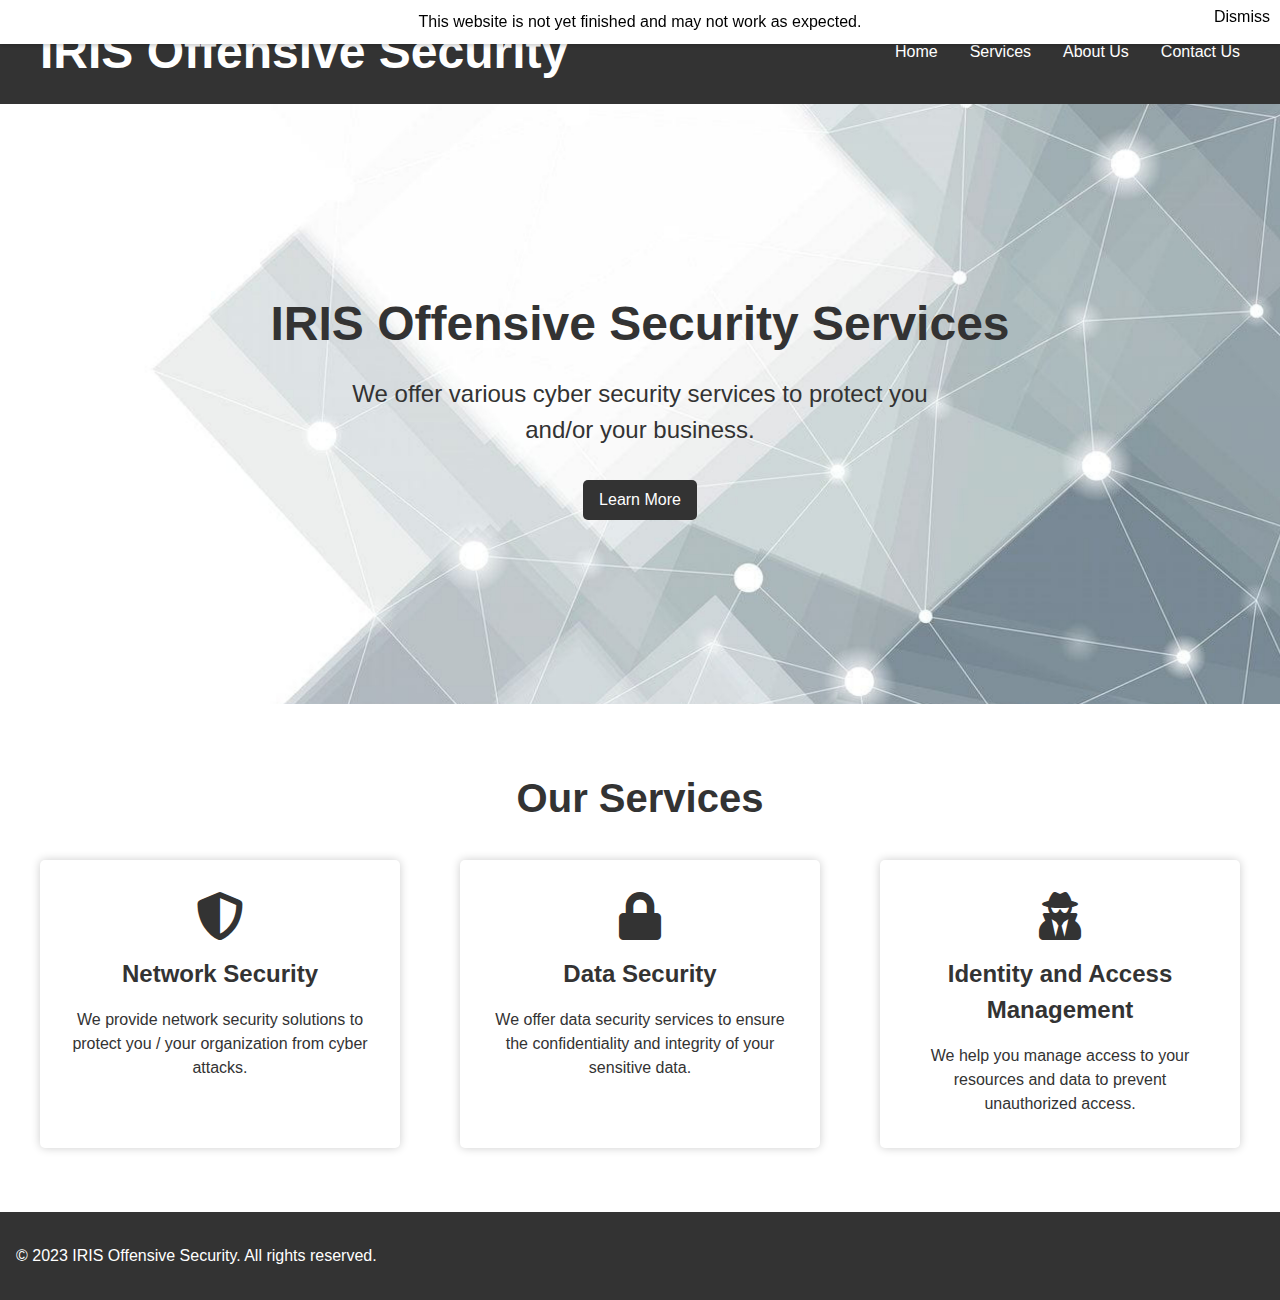
==== index.html @ 812df192 "Update index.html" ====
<!DOCTYPE html>
<html>
<head>
	<title>IRIS Offensive Security</title>
	<meta charset="UTF-8">
	<meta name="viewport" content="width=device-width, initial-scale=1.0">
	<link rel="stylesheet" href="https://cdnjs.cloudflare.com/ajax/libs/font-awesome/5.15.3/css/all.min.css">
	<link rel="stylesheet" href="style.css">
</head>
<body>
	<header>
		<nav>
			<div class="logo">
				<h1>IRIS Offensive Security</h1>
			</div>
			<ul class="nav-links">
				<li><a href="#">Home</a></li>
				<li><a href="#">Services</a></li>
				<li><a href="#">About Us</a></li>
				<li><a href="https://www.instagram.com/irisoffsec.eu">Contact Us</a></li>
			</ul>
		</nav>
	</header>
	<main>
		<section class="hero">
			<h1>IRIS Offensive Security Services</h1>
			<p>We offer various cyber security services to protect you and/or your business.</p>
			<a href="#" class="btn">Learn More</a>
		</section>
		<section class="services">
			<h2>Our Services</h2>
			<div class="service-container">
				<div class="service">
					<i class="fas fa-shield-alt"></i>
					<h3>Network Security</h3>
					<p>We provide network security solutions to protect you / your organization from cyber attacks.</p>
				</div>
				<div class="service">
					<i class="fas fa-lock"></i>
					<h3>Data Security</h3>
					<p>We offer data security services to ensure the confidentiality and integrity of your sensitive data.</p>
				</div>
				<div class="service">
					<i class="fas fa-user-secret"></i>
					<h3>Identity and Access Management</h3>
					<p>We help you manage access to your resources and data to prevent unauthorized access.</p>
				</div>
			</div>
		</section>
	</main>
	<footer>
		<p>&copy; 2023 IRIS Offensive Security. All rights reserved.</p>
	</footer>
	<!-- Google tag (gtag.js) -->
<script async src="https://www.googletagmanager.com/gtag/js?id=G-DT2VE8M8YC"></script>
<script>
  window.dataLayer = window.dataLayer || [];
  function gtag(){dataLayer.push(arguments);}
  gtag('js', new Date());

  gtag('config', 'G-DT2VE8M8YC');
</script>
	<!--Start of Tawk.to Script-->
<script type="text/javascript">
var Tawk_API=Tawk_API||{}, Tawk_LoadStart=new Date();
(function(){
var s1=document.createElement("script"),s0=document.getElementsByTagName("script")[0];
s1.async=true;
s1.src='https://embed.tawk.to/649194a6cc26a871b023a2f6/1h3capakh';
s1.charset='UTF-8';
s1.setAttribute('crossorigin','*');
s0.parentNode.insertBefore(s1,s0);
})();
</script>
<!--End of Tawk.to Script-->
	<script>
  function dismissAlert() {
    var alert = document.getElementById('alert');
    alert.style.display = 'none';
  }
  
  // Create the alert element
  var alertElement = document.createElement('div');
  alertElement.id = 'alert';
  alertElement.className = 'alert';
  
  // Customize the alert message
  alertElement.textContent = "This website is not yet finished and may not work as expected.";
  
  // Create the dismiss button
  var dismissButton = document.createElement('span');
  dismissButton.className = 'alert-dismiss';
  dismissButton.textContent = 'Dismiss';
  dismissButton.addEventListener('click', dismissAlert);
  
  // Add the dismiss button to the alert
  alertElement.appendChild(dismissButton);
  
  // Append the alert to the document body
  document.body.appendChild(alertElement);
</script>
</body>
</html>
---- style.css ----
/* Reset styles */
* {
    margin: 0;
    padding: 0;
    box-sizing: border-box;
}

/* Global styles */
body {
    font-family: 'Segoe UI', sans-serif;
    font-size: 16px;
    line-height: 1.5;
    color: #333;
}

a {
    text-decoration: none;
    color: #333;
}

ul {
    list-style: none;
}

/* Header styles */
header {
    background-color: #333;
    color: #fff;
    padding: 1rem;
}

nav {
    display: flex;
    justify-content: space-between;
    align-items: center;
    max-width: 1200px;
    margin: 0 auto;
}
.alert {
      position: fixed;
      top: 0;
      left: 0;
      width: 100%;
      background-color: #ffffff;
      color: #000000;
      padding: 10px;
      text-align: center;
      box-shadow: 0 2px 4px rgba(0, 0, 0, 0.2);
      z-index: 9999;
    }
    
.alert-dismiss {
      position: absolute;
      top: 5px;
      right: 10px;
      cursor: pointer;
    }

.logo {
    font-size: 1.5rem;
    font-weight: bold;
}

nav ul {
    display: flex;
}

nav li {
    margin-left: 2rem;
}

nav a {
    color: #fff;
}

.burger {
    display: none;
    cursor: pointer;
}

.burger div {
    width: 25px;
    height: 3px;
    background-color: #fff;
    margin: 5px;
    transition: all 0.3s ease;
}

/* Hero section styles */
.hero {
    background-image: url('https://irisoffensivesecurity.github.io/bg.jpg');
    background-size: cover;
    background-position: center;
    height: 600px;
    display: flex;
    flex-direction: column;
    justify-content: center;
    align-items: center;
}

.hero h1 {
    font-size: 3rem;
    margin-bottom: 1rem;
}

.hero p {
    font-size: 1.5rem;
    margin-bottom: 2rem;
    max-width: 600px;
    text-align: center;
}

.btn {
    display: inline-block;
    background-color: #333;
    color: #fff;
    padding: 0.5rem 1rem;
    border-radius: 5px;
    transition: all 0.3s ease;
}

.btn:hover {
    background-color: #fff;
    color: #333;
}

/* Services section styles */
.services {
    max-width: 1200px;
    margin: 4rem auto;
    text-align: center;
}

.services h2 {
    font-size: 2.5rem;
    margin-bottom: 2rem;
}

.service-container {
    display: flex;
    justify-content: space-between;
    margin-top: 2rem;
}

.service {
    flex-basis: 30%;
    padding: 2rem;
    border-radius: 5px;
    box-shadow: 0 0 10px rgba(0, 0, 0, 0.2);
    transition: all 0.3s ease;
}

.service:hover {
    box-shadow: 0 0 20px rgba(0, 0, 0, 0.4);
}

.service i {
    font-size: 3rem;
    margin-bottom: 1rem;
}

.service h3 {
    font-size: 1.5rem;
    margin-bottom: 1rem;
}

.service p {
    font-size: 1rem;
}

/* News section styles */
.news {
    background-color: #f2f2f2;
    max-width: 1200px;
    margin: 4rem auto;
    padding: 2rem;
    text-align: center;
}
.news h2 {
    font-size: 2..5rem;
margin-bottom: 2rem;
}

.news-cards {
display: flex;
justify-content: space-between;
flex-wrap: wrap;
margin-top: 2rem;
}

.news-card {
flex-basis: 30%;
margin-bottom: 2rem;
border-radius: 5px;
box-shadow: 0 0 10px rgba(0, 0, 0, 0.2);
transition: all 0.3s ease;
}

.news-card:hover {
box-shadow: 0 0 20px rgba(0, 0, 0, 0.4);
}

.news-card img {
width: 100%;
height: 200px;
object-fit: cover;
border-top-left-radius: 5px;
border-top-right-radius: 5px;
}

.news-card h3 {
font-size: 1.5rem;
margin: 1rem;
}

.news-card p {
font-size: 1rem;
margin: 1rem;
}

/* Footer styles */
footer {
background-color: #333;
color: #fff;
padding: 2rem 1rem;
}

.footer-container {
display: flex;
justify-content: space-between;
align-items: center;
max-width: 1200px;
margin: 0 auto;
}

.footer-logo {
font-size: 1.5rem;
font-weight: bold;
}

.footer-social {
display: flex;
}

.footer-social li {
margin-left: 1rem;
}

.footer-social li a {
color: #fff;
}

/* Responsive styles */
@media screen and (max-width: 768px) {
nav ul {
display: none;
flex-direction: column;
align-items: center;
position: absolute;
top: 5rem;
left: 0;
width: 100%;
background-color: #333;
padding: 1rem;
}
nav li {
    margin: 1rem 0;
}

.burger {
    display: block;
}

.news-card {
    flex-basis: 100%;
}
	}
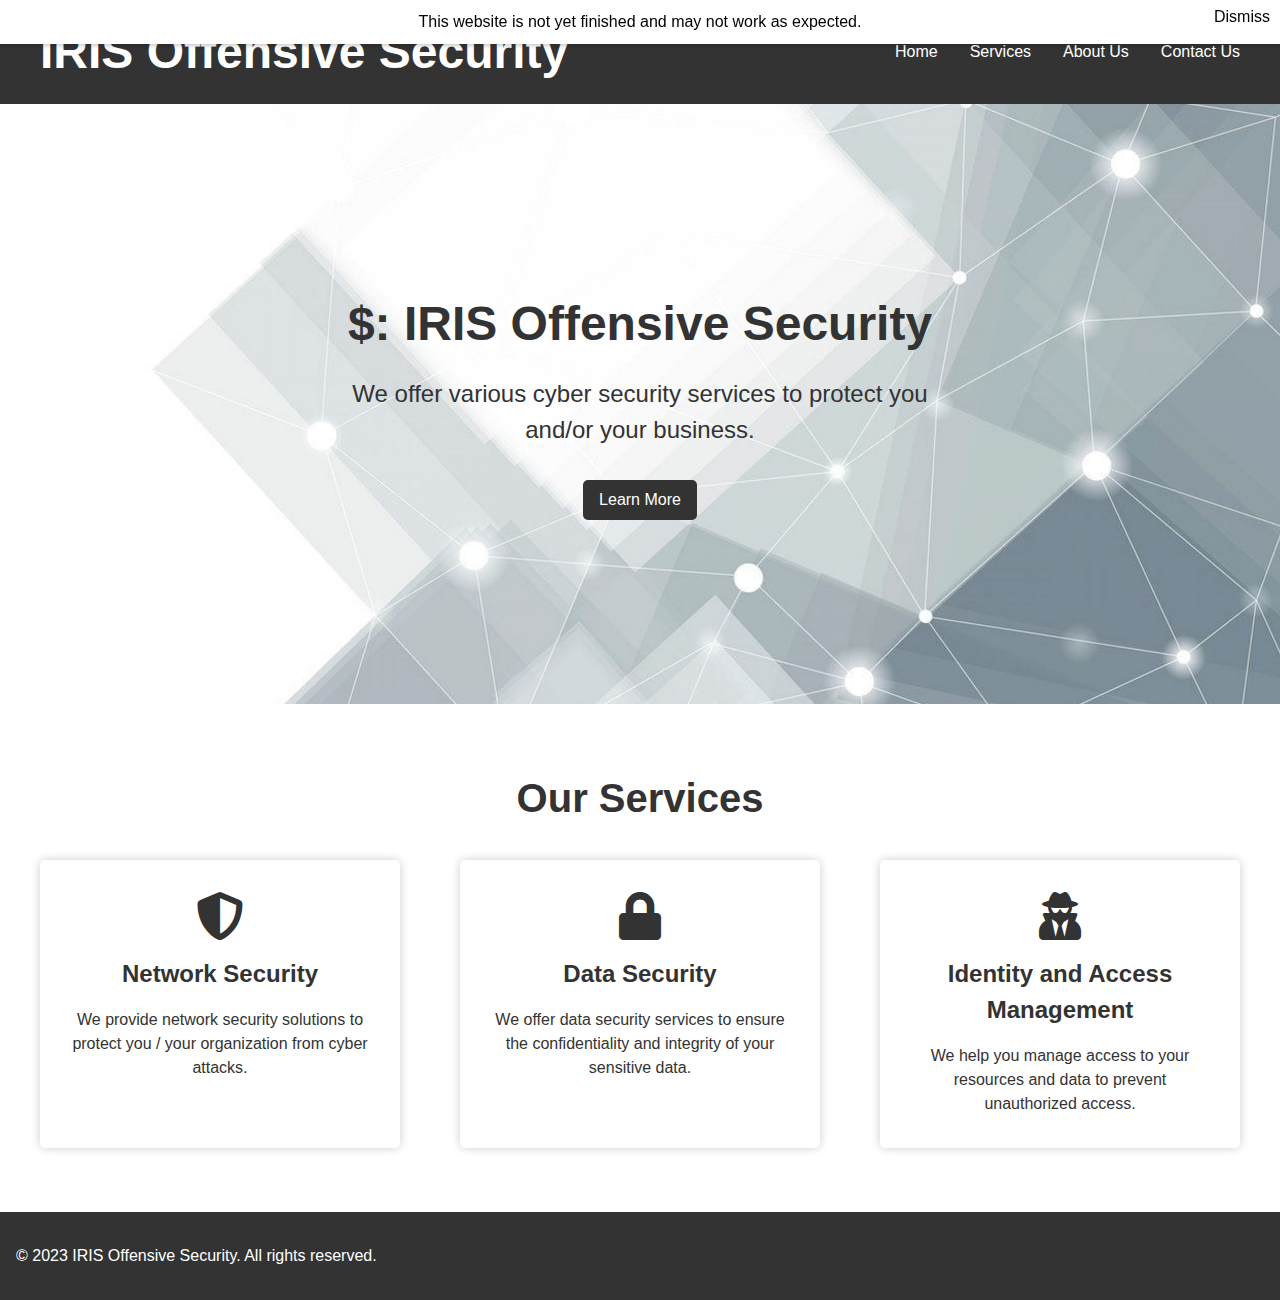
==== commit c5dc6244: "Update index.html" ====
--- a/index.html
+++ b/index.html
@@ -23,7 +23,7 @@
 	</header>
 	<main>
 		<section class="hero">
-			<h1>IRIS Offensive Security Services</h1>
+			<h1>$: IRIS Offensive Security</h1>
 			<p>We offer various cyber security services to protect you and/or your business.</p>
 			<a href="#" class="btn">Learn More</a>
 		</section>
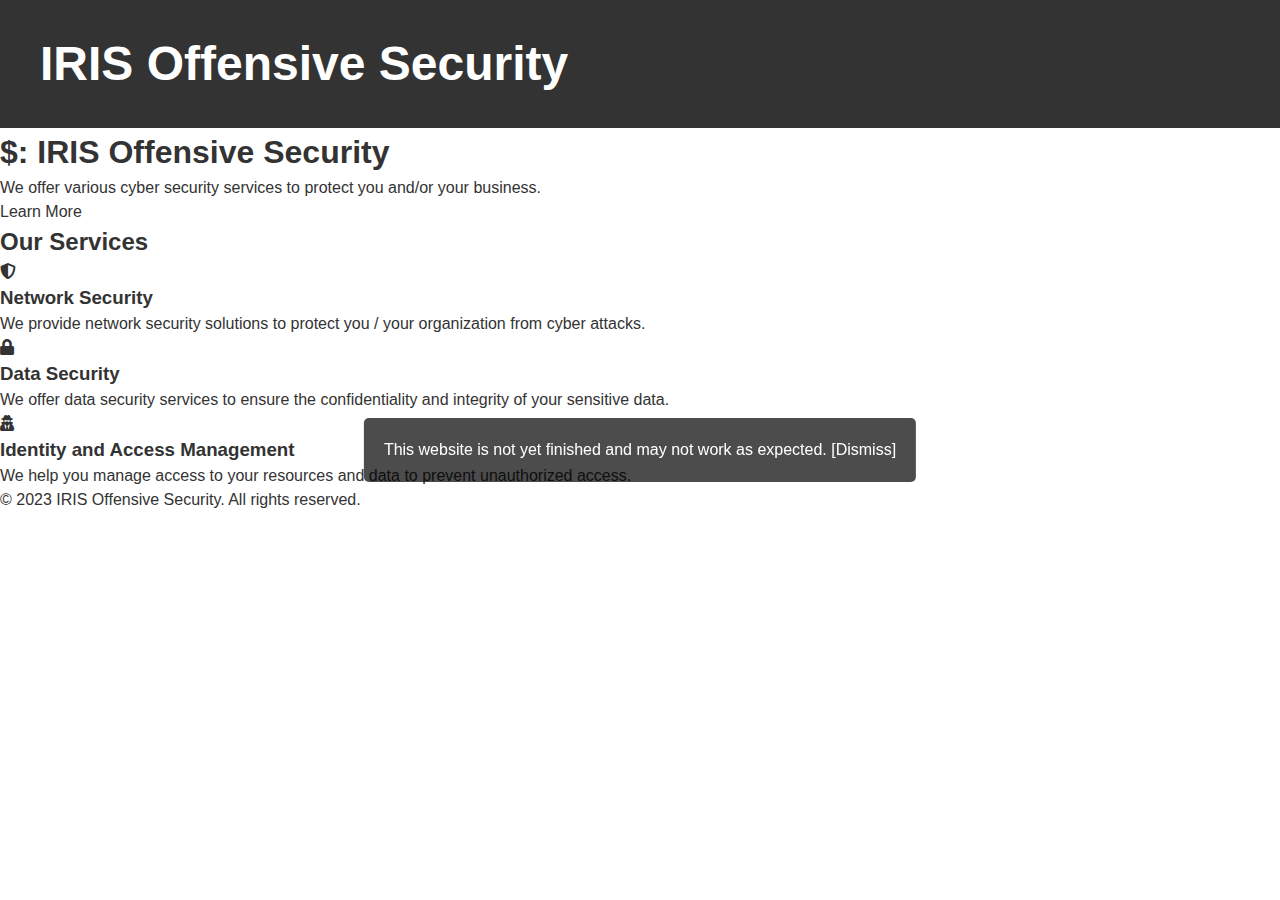
==== commit 7ce6be02: "Update index.html" ====
--- a/index.html
+++ b/index.html
@@ -85,12 +85,12 @@
   alertElement.className = 'alert';
   
   // Customize the alert message
-  alertElement.textContent = "This website is not yet finished and may not work as expected.";
+  alertElement.textContent = "  This website is not yet finished and may not work as expected.  ";
   
   // Create the dismiss button
   var dismissButton = document.createElement('span');
   dismissButton.className = 'alert-dismiss';
-  dismissButton.textContent = 'Dismiss';
+  dismissButton.textContent = ' [Dismiss] ';
   dismissButton.addEventListener('click', dismissAlert);
   
   // Add the dismiss button to the alert
--- a/style.css
+++ b/style.css
@@ -1,4 +1,3 @@
-/* Reset styles */
 * {
     margin: 0;
     padding: 0;
@@ -36,30 +35,22 @@
     max-width: 1200px;
     margin: 0 auto;
 }
-.alert {
-      position: fixed;
-      top: 0;
-      left: 0;
-      width: 100%;
-      background-color: #ffffff;
-      color: #000000;
-      padding: 10px;
-      text-align: center;
-      box-shadow: 0 2px 4px rgba(0, 0, 0, 0.2);
-      z-index: 9999;
-    }
-    
-.alert-dismiss {
-      position: absolute;
-      top: 5px;
-      right: 10px;
-      cursor: pointer;
-    }
 
 .logo {
     font-size: 1.5rem;
     font-weight: bold;
 }
+ .alert {
+      padding: 20px;
+      background-color: rgba(0, 0, 0, 0.7);
+      color: #fff;
+      border-radius: 5px;
+      position: fixed;
+      top: 50%;
+      left: 50%;
+      transform: translate(-50%, -50%);
+      z-index: 9999;
+      text-align: center;
 
 nav ul {
     display: flex;
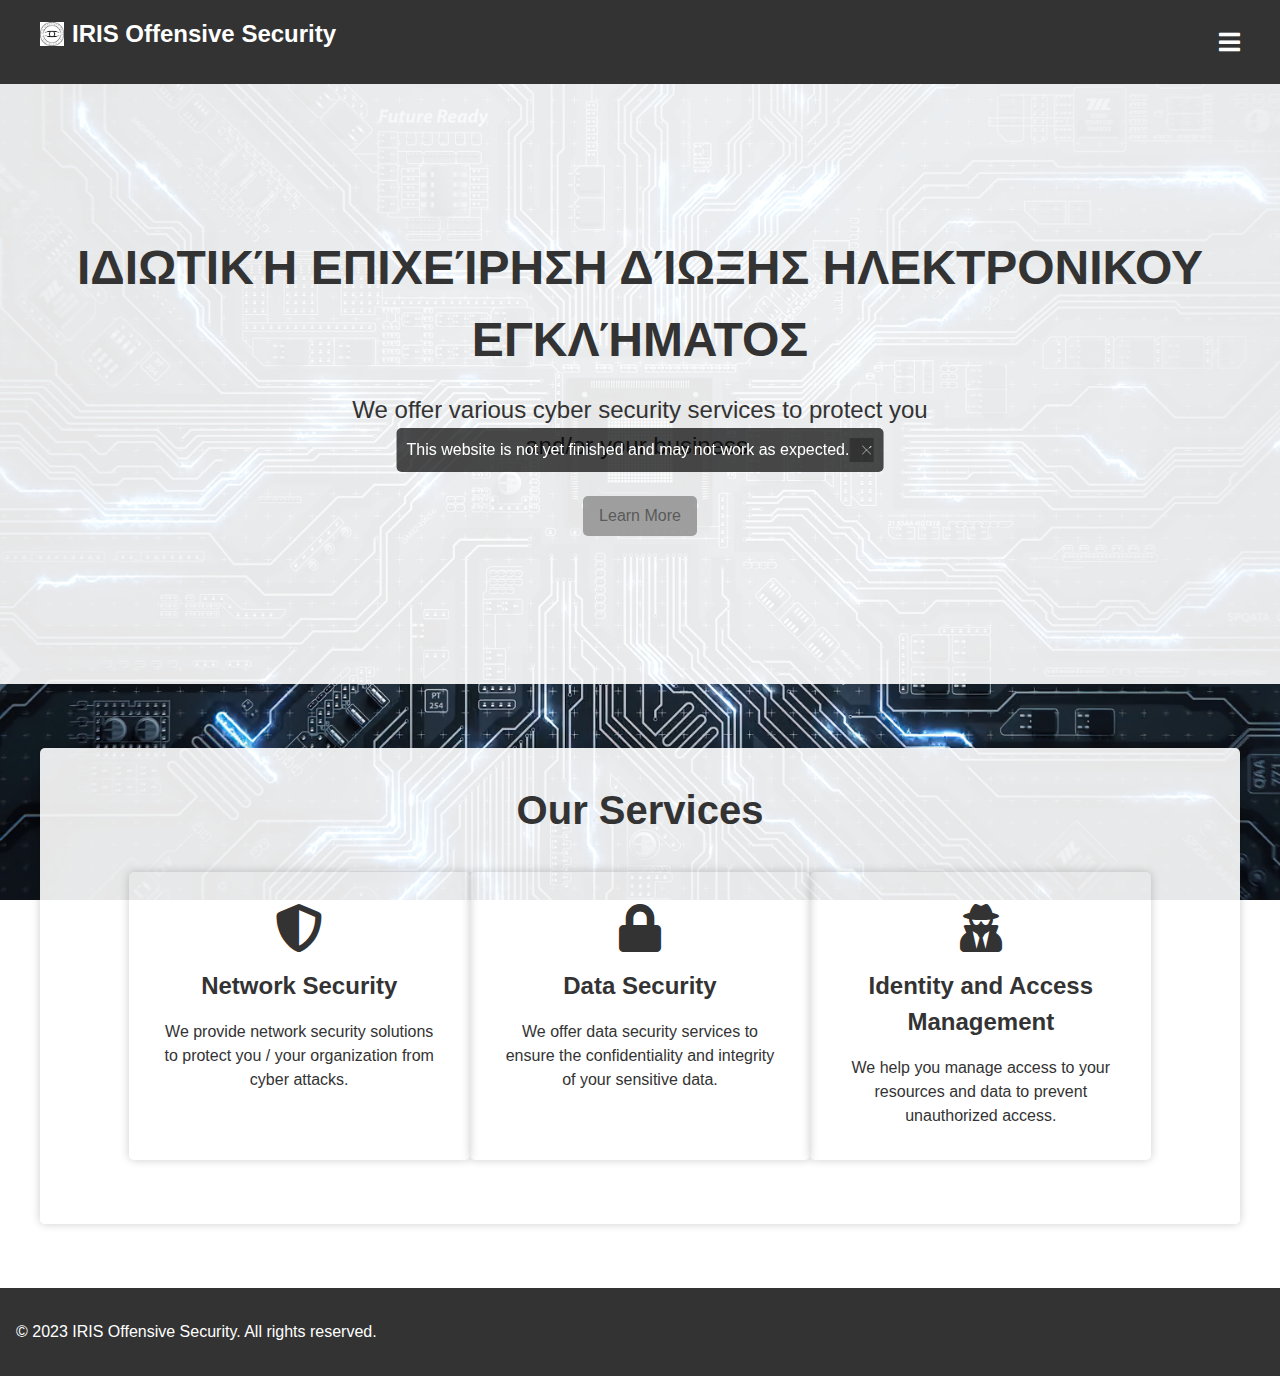
==== commit 61ac6df4: "Add files via upload" ====
--- a/index.html
+++ b/index.html
@@ -1,103 +1,120 @@
 <!DOCTYPE html>
 <html>
 <head>
-	<title>IRIS Offensive Security</title>
-	<meta charset="UTF-8">
-	<meta name="viewport" content="width=device-width, initial-scale=1.0">
-	<link rel="stylesheet" href="https://cdnjs.cloudflare.com/ajax/libs/font-awesome/5.15.3/css/all.min.css">
-	<link rel="stylesheet" href="style.css">
+    <title>IRIS Offensive Security</title>
+    <meta charset="UTF-8">
+    <meta name="viewport" content="width=device-width, initial-scale=1.0">
+    <link rel="stylesheet" href="https://cdnjs.cloudflare.com/ajax/libs/font-awesome/5.15.3/css/all.min.css">
+    <link rel="stylesheet" href="style.css">
+    <style>
+        /* Add this CSS */
+        .alert-dismiss {
+            cursor: pointer;
+            padding-left: 10px;
+        }
+    </style>
 </head>
 <body>
-	<header>
-		<nav>
-			<div class="logo">
+	
+    <header>
+        <nav>
+            <div class="logo">
+				<img src="iris_logo.jpg" alt="IRIS Logo">
 				<h1>IRIS Offensive Security</h1>
-			</div>
-			<ul class="nav-links">
-				<li><a href="#">Home</a></li>
+			  </div>			  
+			  <div class="menu-hub">
+				<i class="fas fa-bars"></i>
+			  </div>
+			  <ul class="nav-links">
+				<li><a href="index.html">Home</a></li>
 				<li><a href="#">Services</a></li>
 				<li><a href="#">About Us</a></li>
 				<li><a href="https://www.instagram.com/irisoffsec.eu">Contact Us</a></li>
-			</ul>
-		</nav>
-	</header>
-	<main>
-		<section class="hero">
-			<h1>$: IRIS Offensive Security</h1>
-			<p>We offer various cyber security services to protect you and/or your business.</p>
-			<a href="#" class="btn">Learn More</a>
-		</section>
-		<section class="services">
-			<h2>Our Services</h2>
-			<div class="service-container">
-				<div class="service">
-					<i class="fas fa-shield-alt"></i>
-					<h3>Network Security</h3>
-					<p>We provide network security solutions to protect you / your organization from cyber attacks.</p>
-				</div>
-				<div class="service">
-					<i class="fas fa-lock"></i>
-					<h3>Data Security</h3>
-					<p>We offer data security services to ensure the confidentiality and integrity of your sensitive data.</p>
-				</div>
-				<div class="service">
-					<i class="fas fa-user-secret"></i>
-					<h3>Identity and Access Management</h3>
-					<p>We help you manage access to your resources and data to prevent unauthorized access.</p>
-				</div>
-			</div>
-		</section>
-	</main>
-	<footer>
-		<p>&copy; 2023 IRIS Offensive Security. All rights reserved.</p>
-	</footer>
-	<!-- Google tag (gtag.js) -->
-<script async src="https://www.googletagmanager.com/gtag/js?id=G-DT2VE8M8YC"></script>
-<script>
-  window.dataLayer = window.dataLayer || [];
-  function gtag(){dataLayer.push(arguments);}
-  gtag('js', new Date());
+			  </ul>
+			</nav>
+		  </header>
+    <main>
+        <section class="hero">
+            <h1>ΙΔΙΩΤΙΚΉ ΕΠΙΧΕΊΡΗΣΗ ΔΊΩΞΗΣ ΗΛΕΚΤΡΟΝΙΚΟΥ ΕΓΚΛΉΜΑΤΟΣ</h1>
+            <p>We offer various cyber security services to protect you and/or your business.</p>
+            <a href="#" class="btn">Learn More</a>
+        </section>
+        <section class="services">
+            <h2>Our Services</h2>
+            <div class="service-container">
+                <div class="service">
+                    <i class="fas fa-shield-alt"></i>
+                    <h3>Network Security</h3>
+                    <p>We provide network security solutions to protect you / your organization from cyber attacks.</p>
+                </div>
+                <div class="service">
+                    <i class="fas fa-lock"></i>
+                    <h3>Data Security</h3>
+                    <p>We offer data security services to ensure the confidentiality and integrity of your sensitive data.</p>
+                </div>
+                <div class="service">
+                    <i class="fas fa-user-secret"></i>
+                    <h3>Identity and Access Management</h3>
+                    <p>We help you manage access to your resources and data to prevent unauthorized access.</p>
+                </div>
+            </div>
+        </section>
+    </main>
+    <footer>
+        <p>&copy; 2023 IRIS Offensive Security. All rights reserved.</p>
+    </footer>
+    <!-- Google tag (gtag.js) -->
+    <script async src="https://www.googletagmanager.com/gtag/js?id=G-DT2VE8M8YC"></script>
+    <script>
+        window.dataLayer = window.dataLayer || [];
+        function gtag(){dataLayer.push(arguments);}
+        gtag('js', new Date());
 
-  gtag('config', 'G-DT2VE8M8YC');
-</script>
-	<!--Start of Tawk.to Script-->
-<script type="text/javascript">
-var Tawk_API=Tawk_API||{}, Tawk_LoadStart=new Date();
-(function(){
-var s1=document.createElement("script"),s0=document.getElementsByTagName("script")[0];
-s1.async=true;
-s1.src='https://embed.tawk.to/649194a6cc26a871b023a2f6/1h3capakh';
-s1.charset='UTF-8';
-s1.setAttribute('crossorigin','*');
-s0.parentNode.insertBefore(s1,s0);
-})();
-</script>
-<!--End of Tawk.to Script-->
+        gtag('config', 'G-DT2VE8M8YC');
+    </script>
+    <!--Start of Tawk.to Script-->
+    <script type="text/javascript">
+        var Tawk_API=Tawk_API||{}, Tawk_LoadStart=new Date();
+        (function(){
+        var s1=document.createElement("script"),s0=document.getElementsByTagName("script")[0];
+        s1.async=true;
+        s1.src='https://embed.tawk.to/649194a6cc26a871b023a2f6/1h3capakh';
+        s1.charset='UTF-8';
+        s1.setAttribute('crossorigin','*');
+        s0.parentNode.insertBefore(s1,s0);
+        })();
+
+        function dismissAlert() {
+            var alert = document.getElementById('alert');
+            alert.style.display = 'none';
+        }
+    </script>
 	<script>
-  function dismissAlert() {
-    var alert = document.getElementById('alert');
-    alert.style.display = 'none';
-  }
+		// Get references to the menu hub button and the navigation links
+const menuHub = document.querySelector('.menu-hub');
+const navLinks = document.querySelector('.nav-links');
+
+// Add a click event listener to the menu hub button
+menuHub.addEventListener('click', () => {
+  // Toggle the 'active' class on the menu hub button
+  menuHub.classList.toggle('active');
   
-  // Create the alert element
-  var alertElement = document.createElement('div');
-  alertElement.id = 'alert';
-  alertElement.className = 'alert';
-  
-  // Customize the alert message
-  alertElement.textContent = "  This website is not yet finished and may not work as expected.  ";
-  
-  // Create the dismiss button
-  var dismissButton = document.createElement('span');
-  dismissButton.className = 'alert-dismiss';
-  dismissButton.textContent = ' [Dismiss] ';
-  dismissButton.addEventListener('click', dismissAlert);
-  
-  // Add the dismiss button to the alert
-  alertElement.appendChild(dismissButton);
-  
-  // Append the alert to the document body
-  document.body.appendChild(alertElement);
-</script>
+  // Toggle the 'active' class on the navigation links
+  navLinks.classList.toggle('active');
+});
+
+	</script>
+ <div id="alert" class="alert">
+	<div class="alert-message">
+		<span class="alert-text">
+			This website is not yet finished and may not work as expected.
+		</span>
+		<span class="alert-dismiss" onclick="dismissAlert()">
+			<svg xmlns="http://www.w3.org/2000/svg" viewBox="0 0 24 24">
+				<path fill="#fff" d="M20.7 7.3l-0.6-0.6L12 11.4 4.9 4.3 4.3 4.9 11.4 12l-7.1 7.1 0.6 0.6L12 12.6l7.1 7.1 0.6-0.6L12.6 12 19.7 4.9z"/>
+			</svg>
+		</span>
+	</div>
+</div>
 </body>
 </html>
--- a/style.css
+++ b/style.css
@@ -1,85 +1,131 @@
+/* Reset styles */
 * {
     margin: 0;
     padding: 0;
     box-sizing: border-box;
-}
-
-/* Global styles */
-body {
+  }
+  
+  /* Global styles */
+  .menu-hub {
+    display: flex;
+    align-items: center;
+    cursor: pointer;
+  }
+  
+  .menu-hub i {
+    font-size: 1.5rem;
+    color: #fff;
+  }
+  
+  .nav-links {
+    display: none;
+  }
+  
+  /* Show the navigation menu on menu hub click */
+  .menu-hub.active + .nav-links {
+    display: block;
+  }
+  
+  /* Add styles for the active menu hub */
+  .menu-hub.active i {
+    color: #333;
+  }
+  
+  /* Adjust other styles as needed */
+  
+  body {
     font-family: 'Segoe UI', sans-serif;
     font-size: 16px;
     line-height: 1.5;
     color: #333;
+    background-image: url('bg2.jpg');
+    background-size: cover;
+    background-position: center;
+    background-attachment: fixed;
 }
 
-a {
+  a {
     text-decoration: none;
     color: #333;
-}
-
-ul {
+  }
+  
+  ul {
     list-style: none;
-}
-
-/* Header styles */
-header {
+  }
+  
+  /* Header styles */
+  header {
     background-color: #333;
     color: #fff;
     padding: 1rem;
-}
-
-nav {
+  }
+  
+  nav {
     display: flex;
     justify-content: space-between;
     align-items: center;
     max-width: 1200px;
     margin: 0 auto;
-}
-
-.logo {
+  }
+  
+  .logo {
+    display: flex;
+    align-items: center;
+    margin-bottom: 1rem;
+  }
+  
+  .logo img {
+    width: 1.5rem;
+    height: 1.5rem;
+    margin-right: 0.5rem;
+  }
+  
+  .logo h1 {
     font-size: 1.5rem;
     font-weight: bold;
-}
- .alert {
-      padding: 20px;
-      background-color: rgba(0, 0, 0, 0.7);
-      color: #fff;
-      border-radius: 5px;
-      position: fixed;
-      top: 50%;
-      left: 50%;
-      transform: translate(-50%, -50%);
-      z-index: 9999;
-      text-align: center;
-
-nav ul {
-    display: flex;
-}
-
-nav li {
+    margin: 0;
+  }
+  
+  @media screen and (max-width: 768px) {
+    .logo img {
+      width: 1rem;
+      height: 1rem;
+    }
+    
+    .logo h1 {
+      font-size: 1.2rem;
+    }
+  }
+  
+  
+  nav ul {
+    display: flex;
+  }
+  
+  nav li {
     margin-left: 2rem;
-}
-
-nav a {
-    color: #fff;
-}
-
-.burger {
+  }
+  
+  nav a {
+    color: #fff;
+  }
+  
+  .burger {
     display: none;
     cursor: pointer;
-}
-
-.burger div {
+  }
+  
+  .burger div {
     width: 25px;
     height: 3px;
     background-color: #fff;
     margin: 5px;
     transition: all 0.3s ease;
-}
-
-/* Hero section styles */
-.hero {
-    background-image: url('https://irisoffensivesecurity.github.io/bg.jpg');
+  }
+  
+  /* Hero section styles */
+  .hero {
+    background-color: rgba(255, 255, 255, 0.9);
     background-size: cover;
     background-position: center;
     height: 600px;
@@ -92,7 +138,8 @@
 .hero h1 {
     font-size: 3rem;
     margin-bottom: 1rem;
-}
+    text-align: center;
+  }
 
 .hero p {
     font-size: 1.5rem;
@@ -101,168 +148,236 @@
     text-align: center;
 }
 
-.btn {
+@media screen and (max-width: 768px) {
+    /* Adjust the font size and center the text for smaller screens */
+    .hero h1 {
+      font-size: 2rem;
+      text-align: center;
+    }
+  }
+  
+  .hero .btn {
     display: inline-block;
-    background-color: #333;
-    color: #fff;
+    background-color: rgba(150, 150, 150, 0.9);
+    color: #5a5a5a;
     padding: 0.5rem 1rem;
     border-radius: 5px;
     transition: all 0.3s ease;
-}
-
-.btn:hover {
+    text-decoration: none;
+  }
+  
+  .hero .btn:hover {
     background-color: #fff;
     color: #333;
-}
-
-/* Services section styles */
-.services {
+  }
+  
+  
+  /* Services section styles */
+  .services {
     max-width: 1200px;
     margin: 4rem auto;
     text-align: center;
+    background-color: rgba(255, 255, 255, 0.9);
+    padding: 2rem;
+    border-radius: 5px;
+    box-shadow: 0 0 10px rgba(0, 0, 0, 0.2);
+    transition: all 0.3s ease;
 }
-
-.services h2 {
+  
+  .services h2 {
     font-size: 2.5rem;
     margin-bottom: 2rem;
-}
-
-.service-container {
-    display: flex;
-    justify-content: space-between;
+  }
+  
+  .service-container {
+    display: flex;
+    flex-wrap: wrap;
+    justify-content: center;
     margin-top: 2rem;
-}
-
-.service {
+  }
+  
+  .service {
     flex-basis: 30%;
     padding: 2rem;
     border-radius: 5px;
     box-shadow: 0 0 10px rgba(0, 0, 0, 0.2);
     transition: all 0.3s ease;
-}
-
-.service:hover {
+    margin-bottom: 2rem;
+  }
+  
+  .service:hover {
     box-shadow: 0 0 20px rgba(0, 0, 0, 0.4);
-}
-
-.service i {
+  }
+  
+  .service i {
     font-size: 3rem;
     margin-bottom: 1rem;
-}
-
-.service h3 {
+  }
+  
+  .service h3 {
     font-size: 1.5rem;
     margin-bottom: 1rem;
-}
-
-.service p {
+  }
+  
+  .service p {
     font-size: 1rem;
-}
-
-/* News section styles */
-.news {
+  }
+  
+  /* News section styles */
+  .news {
     background-color: #f2f2f2;
     max-width: 1200px;
     margin: 4rem auto;
     padding: 2rem;
     text-align: center;
-}
-.news h2 {
-    font-size: 2..5rem;
-margin-bottom: 2rem;
-}
-
-.news-cards {
-display: flex;
-justify-content: space-between;
-flex-wrap: wrap;
-margin-top: 2rem;
-}
-
-.news-card {
-flex-basis: 30%;
-margin-bottom: 2rem;
-border-radius: 5px;
-box-shadow: 0 0 10px rgba(0, 0, 0, 0.2);
-transition: all 0.3s ease;
-}
-
-.news-card:hover {
-box-shadow: 0 0 20px rgba(0, 0, 0, 0.4);
-}
-
-.news-card img {
-width: 100%;
-height: 200px;
-object-fit: cover;
-border-top-left-radius: 5px;
-border-top-right-radius: 5px;
-}
-
-.news-card h3 {
-font-size: 1.5rem;
-margin: 1rem;
-}
-
-.news-card p {
-font-size: 1rem;
-margin: 1rem;
-}
-
-/* Footer styles */
-footer {
-background-color: #333;
-color: #fff;
-padding: 2rem 1rem;
-}
-
-.footer-container {
-display: flex;
-justify-content: space-between;
-align-items: center;
-max-width: 1200px;
-margin: 0 auto;
-}
-
-.footer-logo {
-font-size: 1.5rem;
-font-weight: bold;
-}
-
-.footer-social {
-display: flex;
-}
-
-.footer-social li {
-margin-left: 1rem;
-}
-
-.footer-social li a {
-color: #fff;
-}
-
-/* Responsive styles */
-@media screen and (max-width: 768px) {
-nav ul {
-display: none;
-flex-direction: column;
-align-items: center;
-position: absolute;
-top: 5rem;
-left: 0;
-width: 100%;
-background-color: #333;
-padding: 1rem;
-}
-nav li {
-    margin: 1rem 0;
-}
-
-.burger {
-    display: block;
-}
-
-.news-card {
-    flex-basis: 100%;
-}
-	}
+  }
+  
+  .news h2 {
+    font-size: 2.5rem;
+    margin-bottom: 2rem;
+  }
+  
+  .news-cards {
+    display: flex;
+    justify-content: space-between;
+    flex-wrap: wrap;
+    margin-top: 2rem;
+  }
+  
+  .news-card {
+    flex-basis: 30%;
+    margin-bottom: 2rem;
+    border-radius: 5px;
+    box-shadow: 0 0 10px rgba(0, 0, 0, 0.2);
+    transition: all 0.3s ease;
+  }
+  
+  .news-card:hover {
+    box-shadow: 0 0 20px rgba(0, 0, 0, 0.4);
+  }
+  
+  .news-card img {
+    width: 100%;
+    height: 200px;
+    object-fit: cover;
+    border-top-left-radius: 5px;
+    border-top-right-radius: 5px;
+  }
+  
+  .news-card h3 {
+    font-size: 1.5rem;
+    margin: 1rem;
+  }
+  
+  .news-card p {
+    font-size: 1rem;
+    margin: 1rem;
+  }
+  
+  /* Alert styles */
+  .alert {
+    position: fixed;
+    top: 50%;
+    left: 50%;
+    transform: translate(-50%, -50%);
+    z-index: 9999;
+    display: flex;
+    align-items: center;
+    justify-content: center;
+    background-color: rgba(0, 0, 0, 0.7);
+    color: #fff;
+    padding: 10px;
+    border-radius: 5px;
+    max-width: 90%;
+  }
+  
+  .alert-message {
+    display: flex;
+    align-items: center;
+  }
+  
+  .alert-icon {
+    width: 24px;
+    height: 24px;
+    margin-right: 10px;
+  }
+  
+  .alert-text {
+    font-size: 16px;
+  }
+  
+  .alert-dismiss {
+    display: flex;
+    align-items: center;
+    justify-content: center;
+    width: 24px;
+    height: 24px;
+    background-color: rgba(0, 0, 0, 0.295);
+    color: #fff;
+    cursor: pointer;
+  }
+  
+  /* Footer styles */
+  footer {
+    background-color: #333;
+    color: #fff;
+    padding: 2rem 1rem;
+  }
+  
+  .footer-container {
+    display: flex;
+    justify-content: space-between;
+    align-items: center;
+    max-width: 1200px;
+    margin: 0 auto;
+  }
+  
+  .footer-logo {
+    font-size: 1.5rem;
+    font-weight: bold;
+  }
+  
+  .footer-social {
+    display: flex;
+  }
+  
+  .footer-social li {
+    margin-left: 1rem;
+  }
+  
+  .footer-social li a {
+    color: #fff;
+  }
+  
+  /* Responsive styles */
+  @media screen and (max-width: 768px) {
+    nav ul {
+      display: none;
+      flex-direction: column;
+      align-items: center;
+      position: absolute;
+      top: 5rem;
+      left: 0;
+      width: 100%;
+      background-color: #333;
+      padding: 1rem;
+    }
+  
+    nav li {
+      margin: 1rem 0;
+    }
+  
+    .burger {
+      display: block;
+    }
+  
+    .news-card,
+    .service {
+      flex-basis: 100%;
+    }
+  
+    .logo {
+      font-size: 1.2rem;
+    }
+  }
+  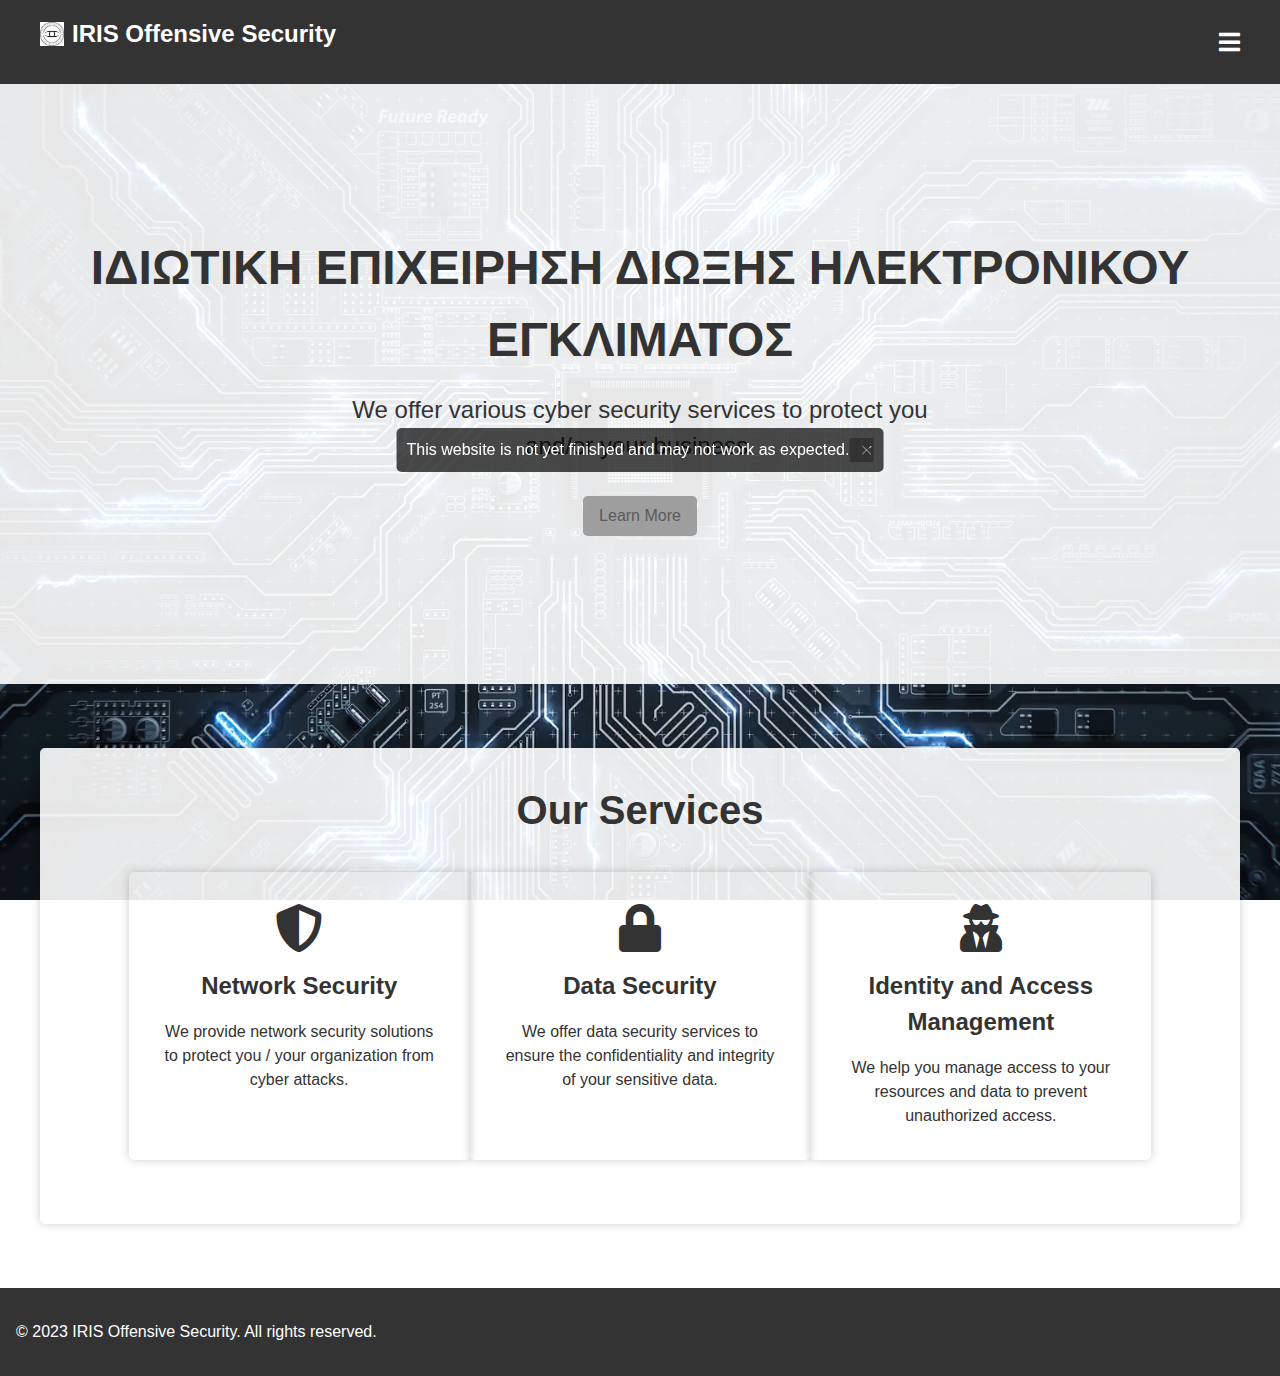
==== commit ad046600: "Update index.html" ====
--- a/index.html
+++ b/index.html
@@ -35,7 +35,7 @@
 		  </header>
     <main>
         <section class="hero">
-            <h1>ΙΔΙΩΤΙΚΉ ΕΠΙΧΕΊΡΗΣΗ ΔΊΩΞΗΣ ΗΛΕΚΤΡΟΝΙΚΟΥ ΕΓΚΛΉΜΑΤΟΣ</h1>
+            <h1>ΙΔΙΩΤΙΚΗ ΕΠΙΧΕΙΡΗΣΗ ΔΙΩΞΗΣ ΗΛΕΚΤΡΟΝΙΚΟΥ ΕΓΚΛΙΜΑΤΟΣ</h1>
             <p>We offer various cyber security services to protect you and/or your business.</p>
             <a href="#" class="btn">Learn More</a>
         </section>
--- a/style.css
+++ b/style.css
@@ -380,4 +380,4 @@
       font-size: 1.2rem;
     }
   }
-  +  
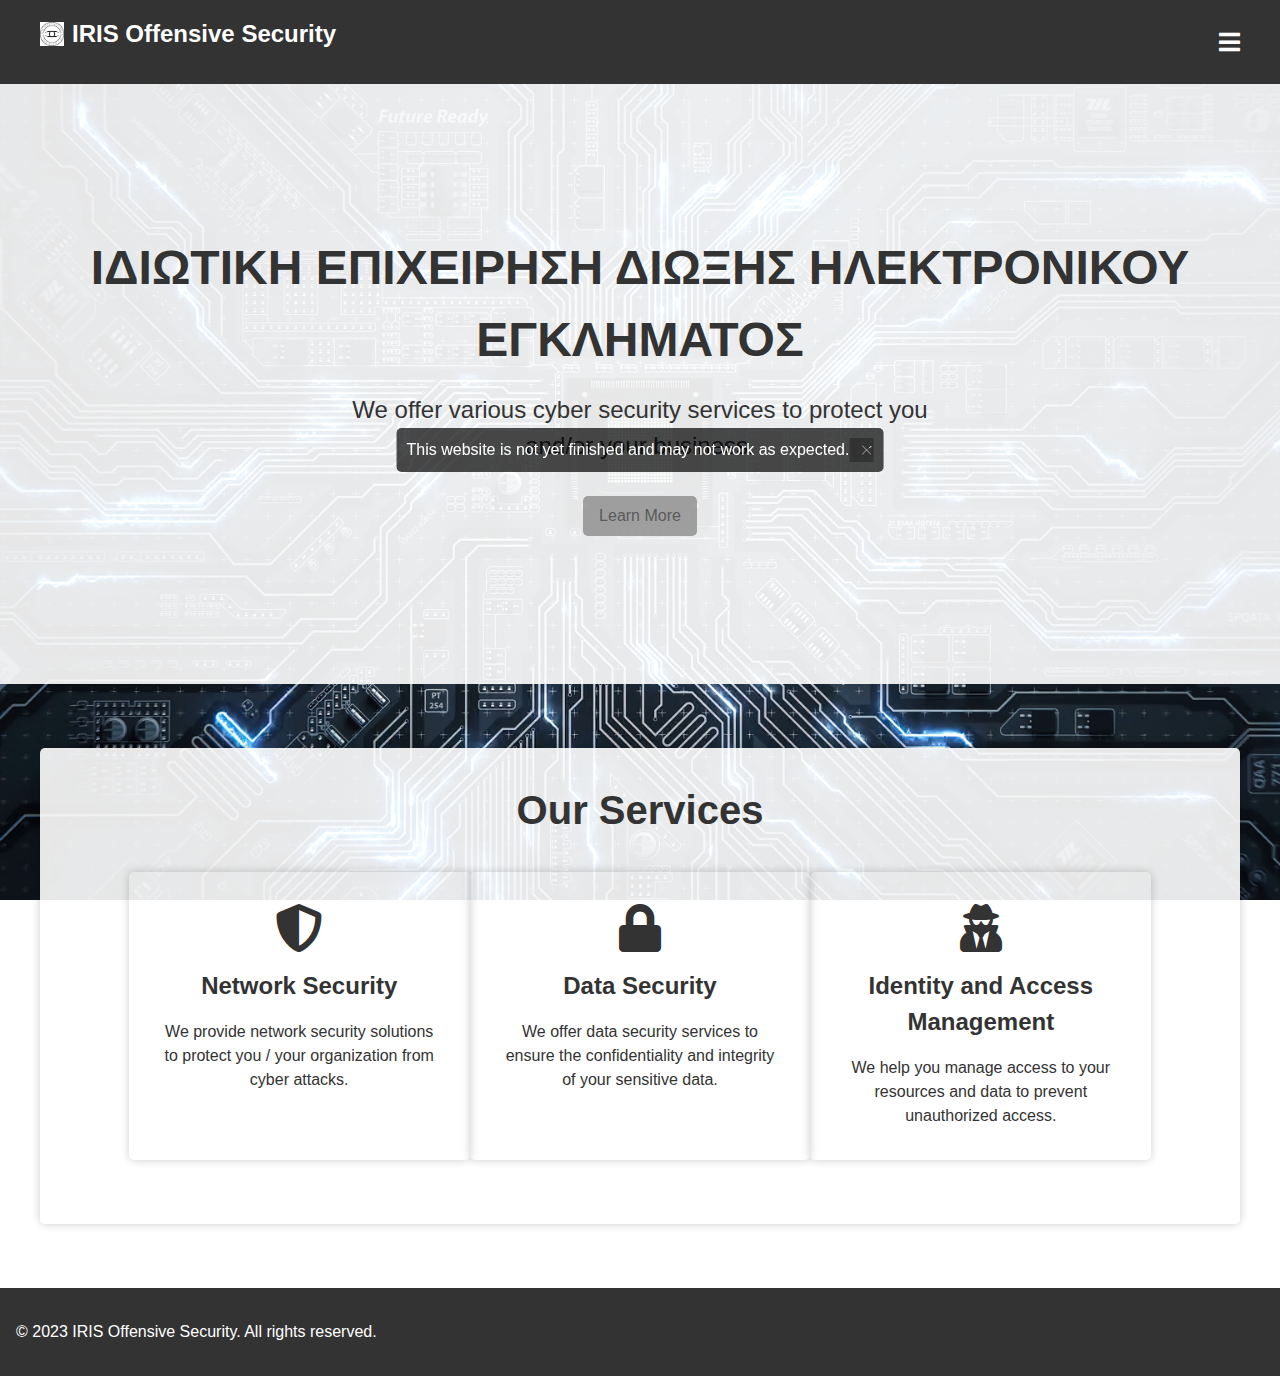
==== commit 75ad419c: "Update index.html" ====
--- a/index.html
+++ b/index.html
@@ -35,7 +35,7 @@
 		  </header>
     <main>
         <section class="hero">
-            <h1>ΙΔΙΩΤΙΚΗ ΕΠΙΧΕΙΡΗΣΗ ΔΙΩΞΗΣ ΗΛΕΚΤΡΟΝΙΚΟΥ ΕΓΚΛΙΜΑΤΟΣ</h1>
+            <h1>ΙΔΙΩΤΙΚΗ ΕΠΙΧΕΙΡΗΣΗ ΔΙΩΞΗΣ ΗΛΕΚΤΡΟΝΙΚΟΥ ΕΓΚΛHΜΑΤΟΣ</h1>
             <p>We offer various cyber security services to protect you and/or your business.</p>
             <a href="#" class="btn">Learn More</a>
         </section>
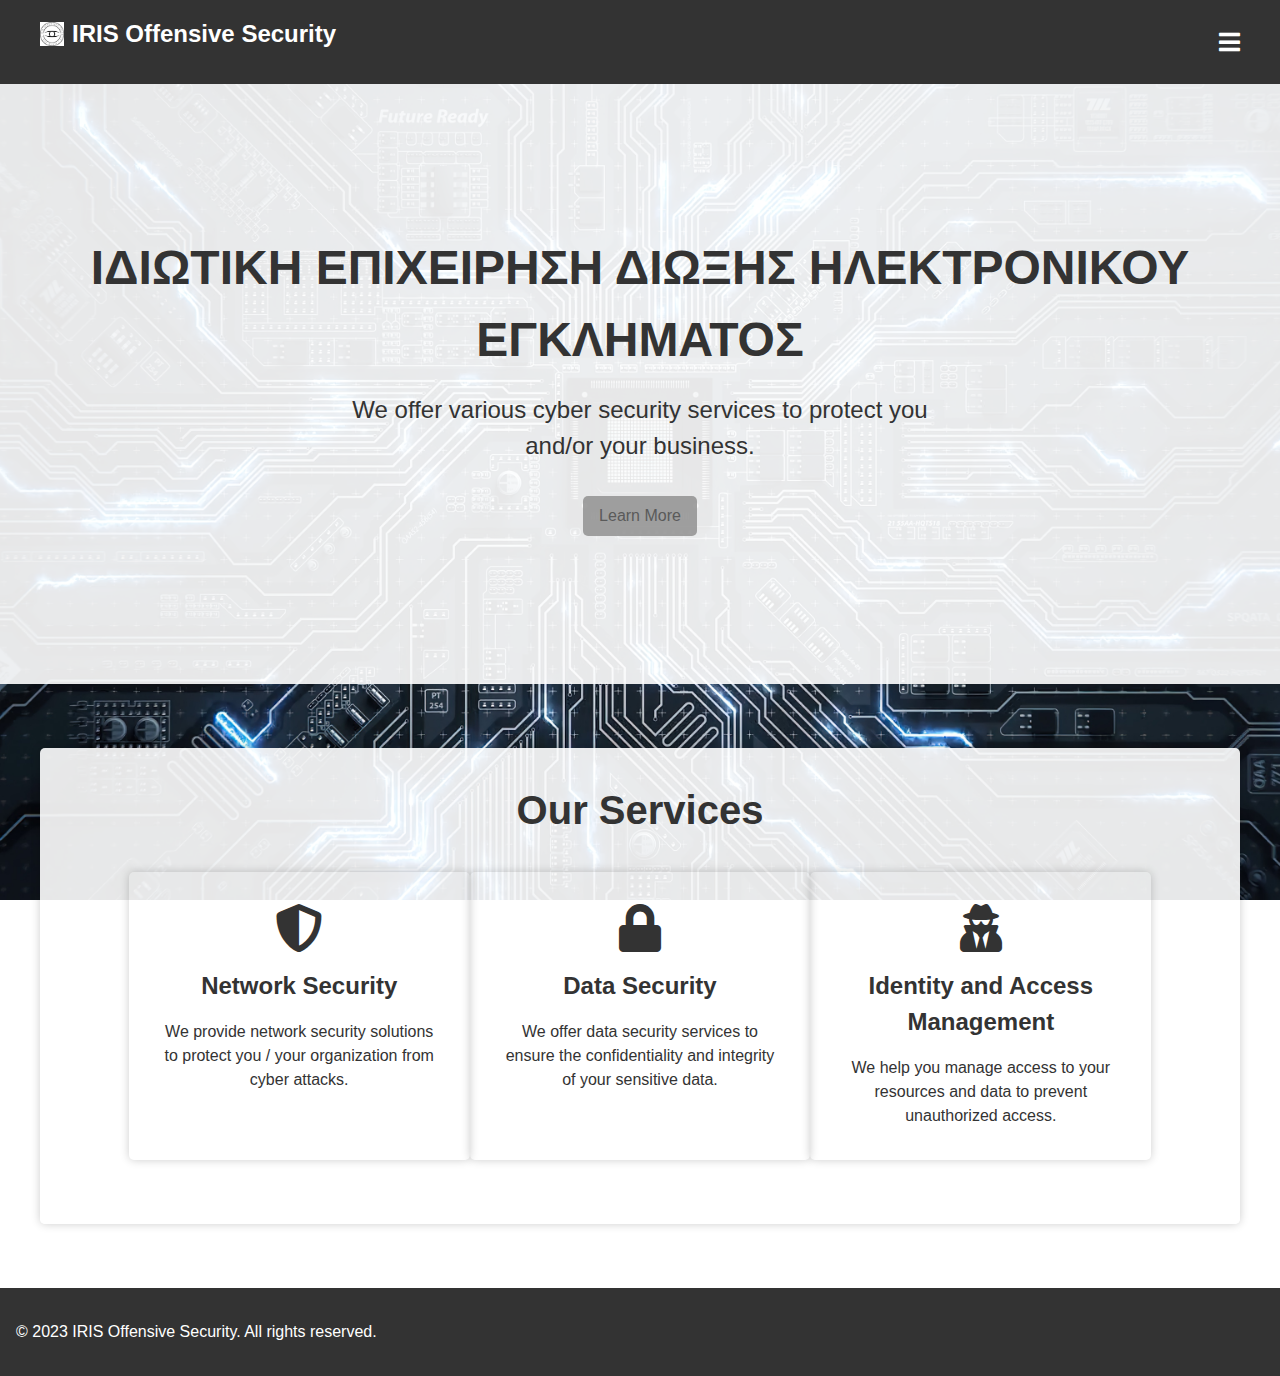
==== commit 2e6ed106: "Update index.html" ====
--- a/index.html
+++ b/index.html
@@ -104,17 +104,6 @@
 });
 
 	</script>
- <div id="alert" class="alert">
-	<div class="alert-message">
-		<span class="alert-text">
-			This website is not yet finished and may not work as expected.
-		</span>
-		<span class="alert-dismiss" onclick="dismissAlert()">
-			<svg xmlns="http://www.w3.org/2000/svg" viewBox="0 0 24 24">
-				<path fill="#fff" d="M20.7 7.3l-0.6-0.6L12 11.4 4.9 4.3 4.3 4.9 11.4 12l-7.1 7.1 0.6 0.6L12 12.6l7.1 7.1 0.6-0.6L12.6 12 19.7 4.9z"/>
-			</svg>
-		</span>
-	</div>
-</div>
+
 </body>
 </html>
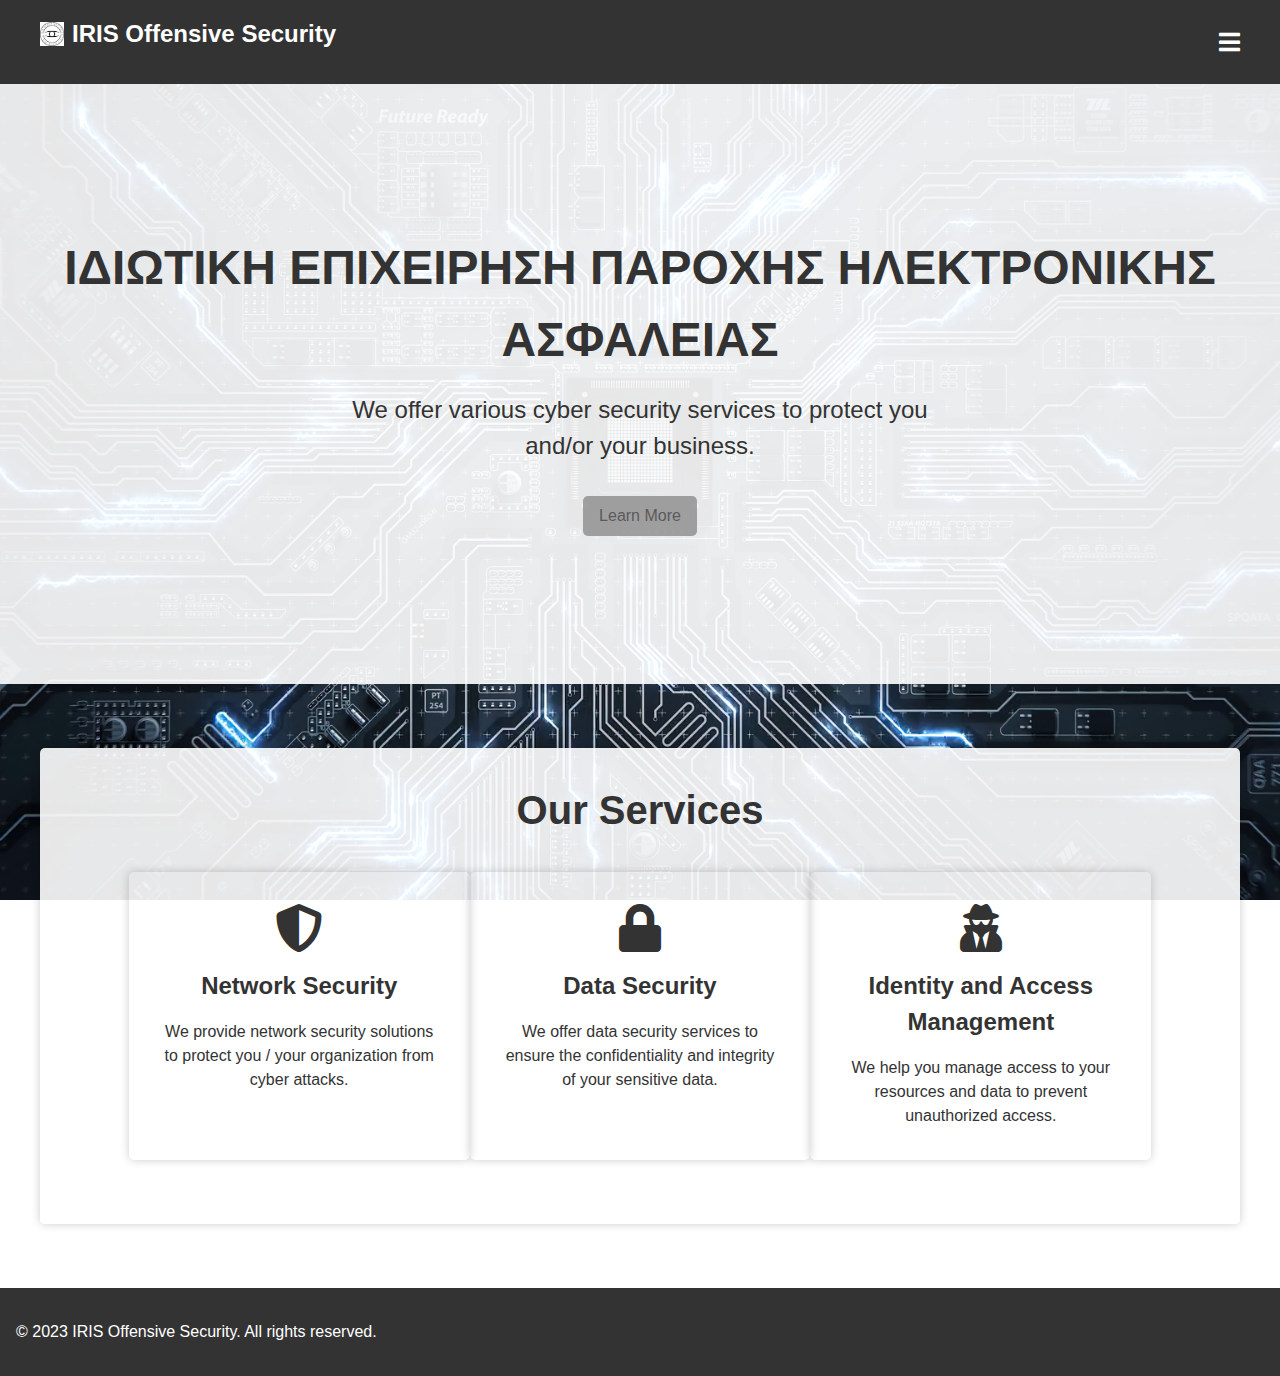
==== commit fcc975ad: "Update index.html" ====
--- a/index.html
+++ b/index.html
@@ -35,7 +35,7 @@
 		  </header>
     <main>
         <section class="hero">
-            <h1>ΙΔΙΩΤΙΚΗ ΕΠΙΧΕΙΡΗΣΗ ΔΙΩΞΗΣ ΗΛΕΚΤΡΟΝΙΚΟΥ ΕΓΚΛHΜΑΤΟΣ</h1>
+            <h1>ΙΔΙΩΤΙΚΗ ΕΠΙΧΕΙΡΗΣΗ ΠΑΡΟΧΗΣ ΗΛΕΚΤΡΟΝΙΚΗΣ ΑΣΦΑΛΕΙΑΣ</h1>
             <p>We offer various cyber security services to protect you and/or your business.</p>
             <a href="#" class="btn">Learn More</a>
         </section>
